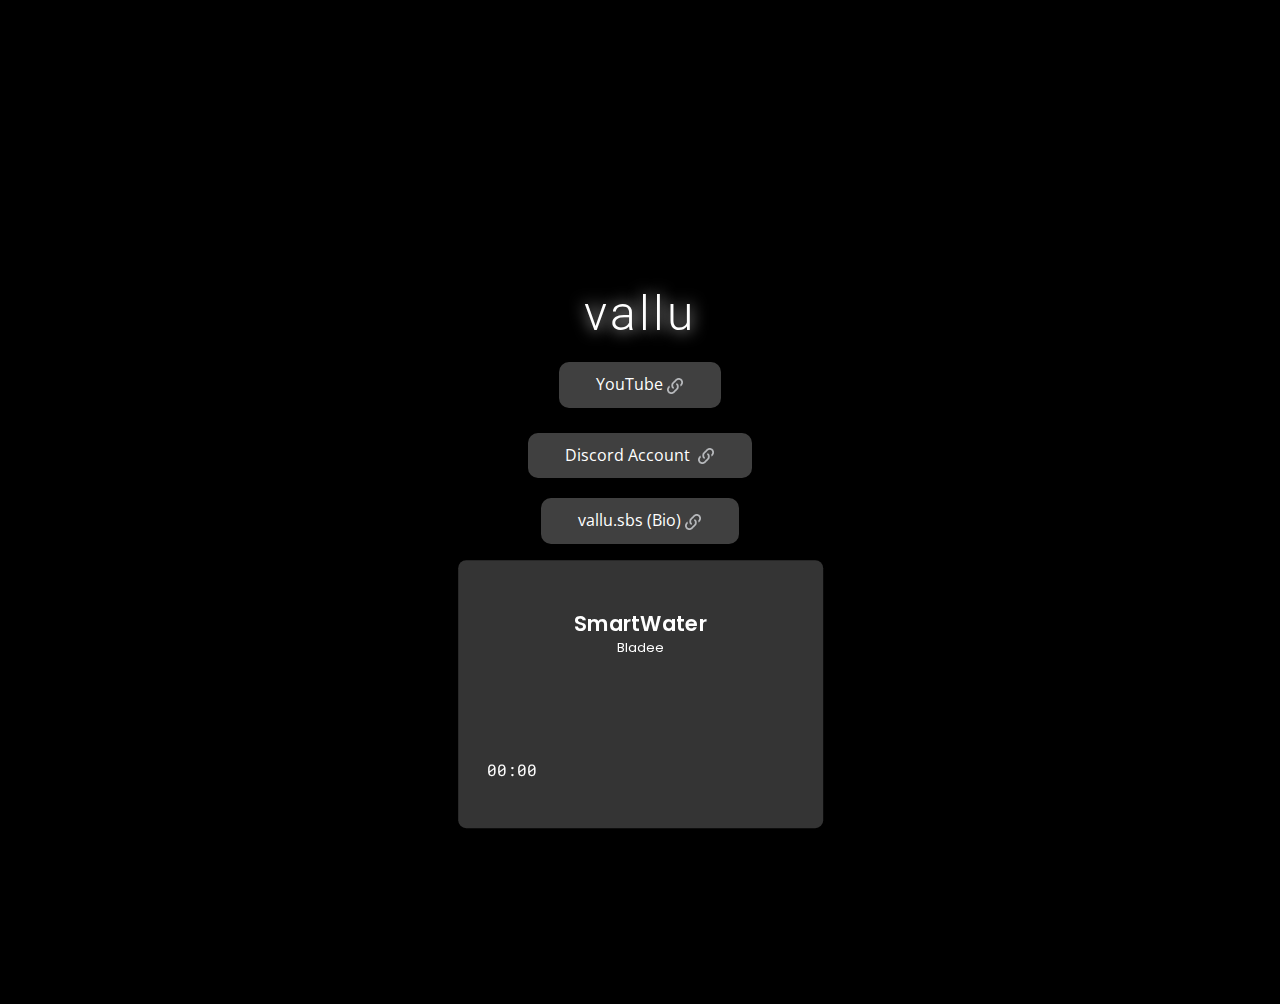
==== index.html @ d72097c9 "Added Files" ====
<html style="font-size: 16px;" class="u-responsive-xl" lang="en"><head>
    <meta name="viewport" content="width=device-width, initial-scale=1.0">
    <meta charset="utf-8">
    <meta name="keywords" content="vallu">
    <meta name="description" content="drain specials">
    <title>vallu</title>
	<link rel="icon" type="image/x-icon" href="/images/favicon.ico">
    <link rel="stylesheet" href="nicepage.css" media="screen">
<link rel="stylesheet" href="Page-9.css" media="screen">
    <script class="u-script" type="text/javascript" src="jquery-1.9.1.min.js" defer=""></script>
    <script class="u-script" type="text/javascript" src="nicepage.js" defer=""></script>
    <meta name="generator" content="Nicepage 5.6.10, nicepage.com">
    <link id="u-theme-google-font" rel="stylesheet" href="https://fonts.googleapis.com/css?family=Oswald:200,300,400,500,600,700|Open+Sans:300,300i,400,400i,500,500i,600,600i,700,700i,800,800i">
    <link id="u-page-google-font" rel="stylesheet" href="https://fonts.googleapis.com/css?family=Roboto:100,100i,300,300i,400,400i,500,500i,700,700i,900,900i">
    <script type="application/ld+json">{
		"@context": "http://schema.org",
		"@type": "Organization",
		"name": ""
}</script>
  <meta content="vallu" property="og:title">
  <meta content="swag" property="og:description">
  <meta content="#000000" data-react-helmet="true" name="theme-color">
  <meta data-intl-tel-input-cdn-path="intlTelInput/"></head>
  <body  style="background-color:black; data-home-page-title="vallu.top" class="u-body u-xl-mode" data-lang="en">
    <section class="skrollable u-clearfix u-image u-shading u-section-1" id="sec-891c" data-image-width="2560" data-image-height="1440">
  <video autoplay="" muted="" loop="" id="myVideo">
  <source src="images/video.mp4" type="video/mp4">
</video
      <div class="u-clearfix u-sheet u-sheet-1">
        <div class="u-container-style u-group u-image u-opacity u-opacity-60 u-radius-50 u-shape-round u-image-1" data-image-width="500" data-image-height="500">
          <div class="u-container-layout u-container-layout-1">
            <h2 class="u-align-center u-custom-font u-font-roboto u-text u-text-white u-text-1">vallu</h2>
            <a href="https://youtube.com/@draingangfinland" class="u-align-center u-btn u-btn-round u-button-style u-grey-75 u-hover-feature u-hover-grey-50 u-radius-10 u-btn-1" target="_blank">YouTube&nbsp;<span class="u-file-icon u-icon"><img src="images/3541-discord-linked-roles-white.png" alt=""></span>
            </a>
            <a href="https://discordapp.com/users/420470953626304512" class="u-align-center u-btn u-btn-round u-button-style u-grey-75 u-hover-feature u-hover-grey-50 u-radius-10 u-btn-2" target="_blank"> Discord Account&nbsp; <span class="u-file-icon u-icon"><img src="images/3541-discord-linked-roles-white.png" alt=""></span>
            </a>
            <a href="https://vallu.sbs" class="u-align-center u-btn u-btn-round u-button-style u-grey-75 u-hover-feature u-hover-grey-50 u-radius-10 u-btn-3" target="_blank">vallu.sbs (Bio)&nbsp;<span class="u-file-icon u-icon"><img src="images/3541-discord-linked-roles-white.png" alt=""></span>
            </a>
			<iframe src="player/index.html" width="100%" height="300" style="border:none;"></iframe>
          </div>
        </div>
      </div>
    </section>
	    
    
    
    <section hidden class="u-backlink u-clearfix u-grey-80">
      <p class="u-text">
        <span>easter egg wow!</span>
      </p>
    </section>
  

<style>.u-disable-duration * {transition-duration: 0s !important;}</style>
<style>.u-disable-duration * {transition-duration: 0s !important;}</style></body></html>
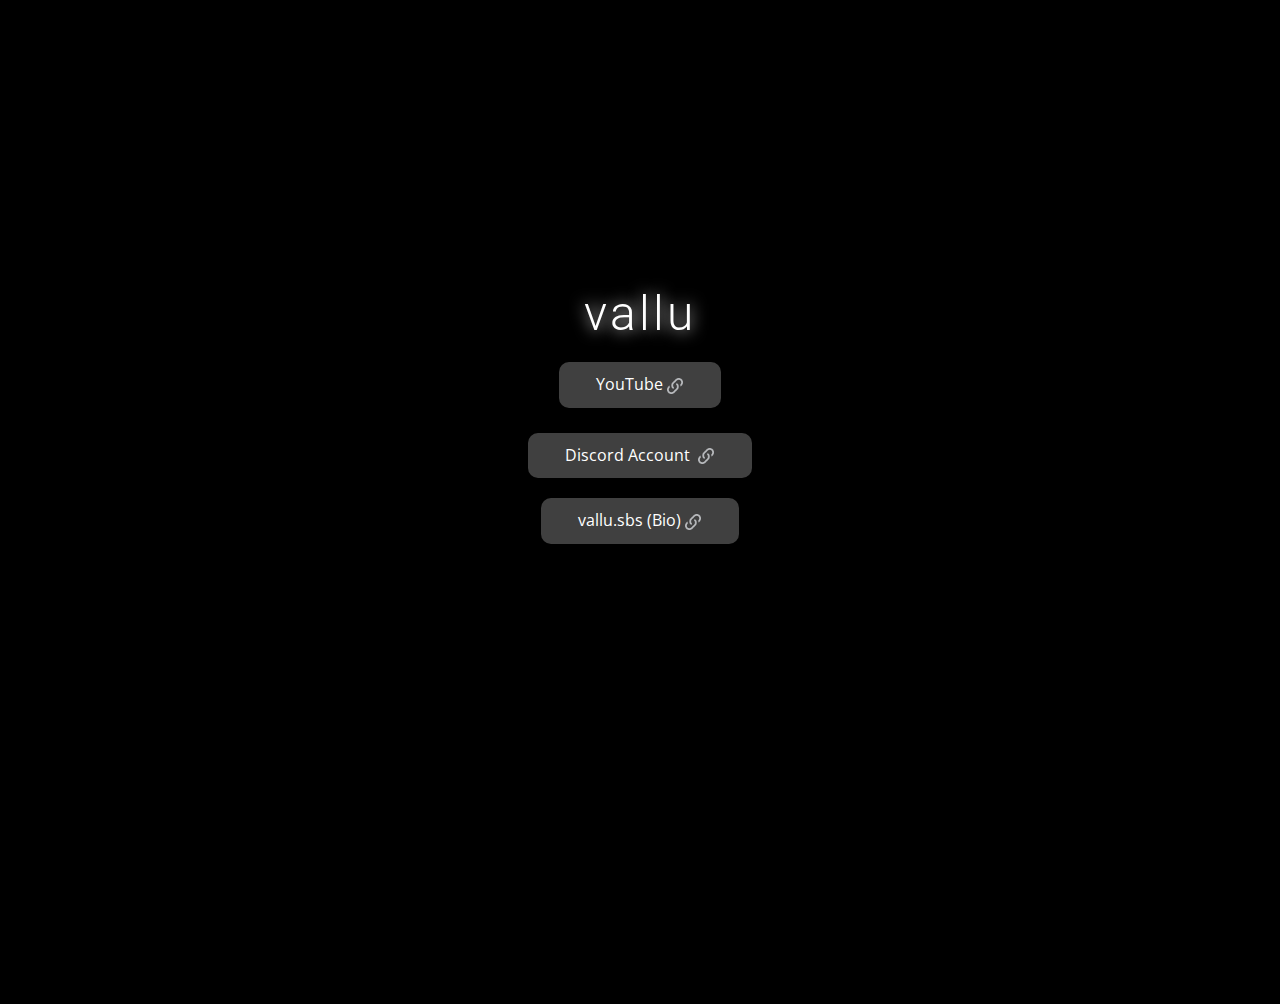
==== commit ad0c4d81: "Update index.html" ====
--- a/index.html
+++ b/index.html
@@ -36,7 +36,7 @@
             </a>
             <a href="https://vallu.sbs" class="u-align-center u-btn u-btn-round u-button-style u-grey-75 u-hover-feature u-hover-grey-50 u-radius-10 u-btn-3" target="_blank">vallu.sbs (Bio)&nbsp;<span class="u-file-icon u-icon"><img src="images/3541-discord-linked-roles-white.png" alt=""></span>
             </a>
-			<iframe src="player/index.html" width="100%" height="300" style="border:none;"></iframe>
+			<iframe src="https://icedancer.rip/player/index.html" width="100%" height="300" style="border:none;"></iframe>
           </div>
         </div>
       </div>
